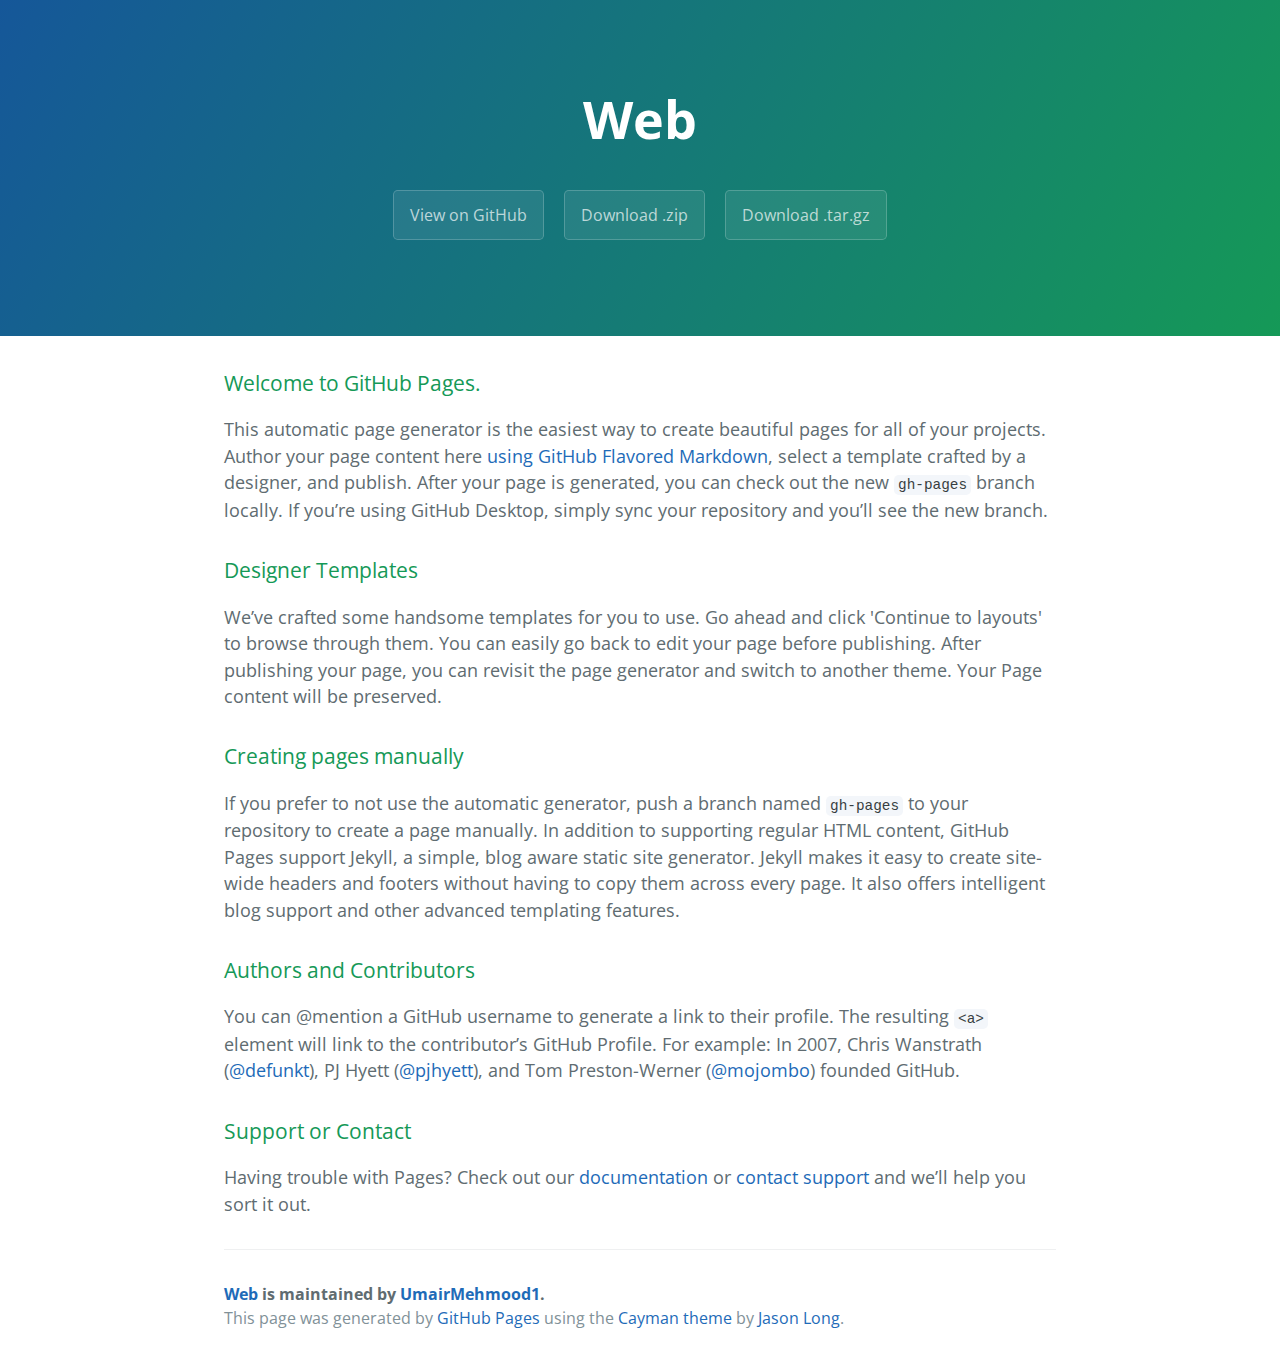
==== index.html @ 05098f0f "Create gh-pages branch via GitHub" ====
<!DOCTYPE html>
<html lang="en-us">
  <head>
    <meta charset="UTF-8">
    <title>Web by UmairMehmood1</title>
    <meta name="viewport" content="width=device-width, initial-scale=1">
    <link rel="stylesheet" type="text/css" href="stylesheets/normalize.css" media="screen">
    <link href='https://fonts.googleapis.com/css?family=Open+Sans:400,700' rel='stylesheet' type='text/css'>
    <link rel="stylesheet" type="text/css" href="stylesheets/stylesheet.css" media="screen">
    <link rel="stylesheet" type="text/css" href="stylesheets/github-light.css" media="screen">
  </head>
  <body>
    <section class="page-header">
      <h1 class="project-name">Web</h1>
      <h2 class="project-tagline"></h2>
      <a href="https://github.com/UmairMehmood1/Web" class="btn">View on GitHub</a>
      <a href="https://github.com/UmairMehmood1/Web/zipball/master" class="btn">Download .zip</a>
      <a href="https://github.com/UmairMehmood1/Web/tarball/master" class="btn">Download .tar.gz</a>
    </section>

    <section class="main-content">
      <h3>
<a id="welcome-to-github-pages" class="anchor" href="#welcome-to-github-pages" aria-hidden="true"><span aria-hidden="true" class="octicon octicon-link"></span></a>Welcome to GitHub Pages.</h3>

<p>This automatic page generator is the easiest way to create beautiful pages for all of your projects. Author your page content here <a href="https://guides.github.com/features/mastering-markdown/">using GitHub Flavored Markdown</a>, select a template crafted by a designer, and publish. After your page is generated, you can check out the new <code>gh-pages</code> branch locally. If you’re using GitHub Desktop, simply sync your repository and you’ll see the new branch.</p>

<h3>
<a id="designer-templates" class="anchor" href="#designer-templates" aria-hidden="true"><span aria-hidden="true" class="octicon octicon-link"></span></a>Designer Templates</h3>

<p>We’ve crafted some handsome templates for you to use. Go ahead and click 'Continue to layouts' to browse through them. You can easily go back to edit your page before publishing. After publishing your page, you can revisit the page generator and switch to another theme. Your Page content will be preserved.</p>

<h3>
<a id="creating-pages-manually" class="anchor" href="#creating-pages-manually" aria-hidden="true"><span aria-hidden="true" class="octicon octicon-link"></span></a>Creating pages manually</h3>

<p>If you prefer to not use the automatic generator, push a branch named <code>gh-pages</code> to your repository to create a page manually. In addition to supporting regular HTML content, GitHub Pages support Jekyll, a simple, blog aware static site generator. Jekyll makes it easy to create site-wide headers and footers without having to copy them across every page. It also offers intelligent blog support and other advanced templating features.</p>

<h3>
<a id="authors-and-contributors" class="anchor" href="#authors-and-contributors" aria-hidden="true"><span aria-hidden="true" class="octicon octicon-link"></span></a>Authors and Contributors</h3>

<p>You can @mention a GitHub username to generate a link to their profile. The resulting <code>&lt;a&gt;</code> element will link to the contributor’s GitHub Profile. For example: In 2007, Chris Wanstrath (<a href="https://github.com/defunkt" class="user-mention">@defunkt</a>), PJ Hyett (<a href="https://github.com/pjhyett" class="user-mention">@pjhyett</a>), and Tom Preston-Werner (<a href="https://github.com/mojombo" class="user-mention">@mojombo</a>) founded GitHub.</p>

<h3>
<a id="support-or-contact" class="anchor" href="#support-or-contact" aria-hidden="true"><span aria-hidden="true" class="octicon octicon-link"></span></a>Support or Contact</h3>

<p>Having trouble with Pages? Check out our <a href="https://help.github.com/pages">documentation</a> or <a href="https://github.com/contact">contact support</a> and we’ll help you sort it out.</p>

      <footer class="site-footer">
        <span class="site-footer-owner"><a href="https://github.com/UmairMehmood1/Web">Web</a> is maintained by <a href="https://github.com/UmairMehmood1">UmairMehmood1</a>.</span>

        <span class="site-footer-credits">This page was generated by <a href="https://pages.github.com">GitHub Pages</a> using the <a href="https://github.com/jasonlong/cayman-theme">Cayman theme</a> by <a href="https://twitter.com/jasonlong">Jason Long</a>.</span>
      </footer>

    </section>

  
  </body>
</html>
---- stylesheets/stylesheet.css ----
* {
  box-sizing: border-box; }

body {
  padding: 0;
  margin: 0;
  font-family: "Open Sans", "Helvetica Neue", Helvetica, Arial, sans-serif;
  font-size: 16px;
  line-height: 1.5;
  color: #606c71; }

a {
  color: #1e6bb8;
  text-decoration: none; }
  a:hover {
    text-decoration: underline; }

.btn {
  display: inline-block;
  margin-bottom: 1rem;
  color: rgba(255, 255, 255, 0.7);
  background-color: rgba(255, 255, 255, 0.08);
  border-color: rgba(255, 255, 255, 0.2);
  border-style: solid;
  border-width: 1px;
  border-radius: 0.3rem;
  transition: color 0.2s, background-color 0.2s, border-color 0.2s; }
  .btn + .btn {
    margin-left: 1rem; }

.btn:hover {
  color: rgba(255, 255, 255, 0.8);
  text-decoration: none;
  background-color: rgba(255, 255, 255, 0.2);
  border-color: rgba(255, 255, 255, 0.3); }

@media screen and (min-width: 64em) {
  .btn {
    padding: 0.75rem 1rem; } }

@media screen and (min-width: 42em) and (max-width: 64em) {
  .btn {
    padding: 0.6rem 0.9rem;
    font-size: 0.9rem; } }

@media screen and (max-width: 42em) {
  .btn {
    display: block;
    width: 100%;
    padding: 0.75rem;
    font-size: 0.9rem; }
    .btn + .btn {
      margin-top: 1rem;
      margin-left: 0; } }

.page-header {
  color: #fff;
  text-align: center;
  background-color: #159957;
  background-image: linear-gradient(120deg, #155799, #159957); }

@media screen and (min-width: 64em) {
  .page-header {
    padding: 5rem 6rem; } }

@media screen and (min-width: 42em) and (max-width: 64em) {
  .page-header {
    padding: 3rem 4rem; } }

@media screen and (max-width: 42em) {
  .page-header {
    padding: 2rem 1rem; } }

.project-name {
  margin-top: 0;
  margin-bottom: 0.1rem; }

@media screen and (min-width: 64em) {
  .project-name {
    font-size: 3.25rem; } }

@media screen and (min-width: 42em) and (max-width: 64em) {
  .project-name {
    font-size: 2.25rem; } }

@media screen and (max-width: 42em) {
  .project-name {
    font-size: 1.75rem; } }

.project-tagline {
  margin-bottom: 2rem;
  font-weight: normal;
  opacity: 0.7; }

@media screen and (min-width: 64em) {
  .project-tagline {
    font-size: 1.25rem; } }

@media screen and (min-width: 42em) and (max-width: 64em) {
  .project-tagline {
    font-size: 1.15rem; } }

@media screen and (max-width: 42em) {
  .project-tagline {
    font-size: 1rem; } }

.main-content :first-child {
  margin-top: 0; }
.main-content img {
  max-width: 100%; }
.main-content h1, .main-content h2, .main-content h3, .main-content h4, .main-content h5, .main-content h6 {
  margin-top: 2rem;
  margin-bottom: 1rem;
  font-weight: normal;
  color: #159957; }
.main-content p {
  margin-bottom: 1em; }
.main-content code {
  padding: 2px 4px;
  font-family: Consolas, "Liberation Mono", Menlo, Courier, monospace;
  font-size: 0.9rem;
  color: #383e41;
  background-color: #f3f6fa;
  border-radius: 0.3rem; }
.main-content pre {
  padding: 0.8rem;
  margin-top: 0;
  margin-bottom: 1rem;
  font: 1rem Consolas, "Liberation Mono", Menlo, Courier, monospace;
  color: #567482;
  word-wrap: normal;
  background-color: #f3f6fa;
  border: solid 1px #dce6f0;
  border-radius: 0.3rem; }
  .main-content pre > code {
    padding: 0;
    margin: 0;
    font-size: 0.9rem;
    color: #567482;
    word-break: normal;
    white-space: pre;
    background: transparent;
    border: 0; }
.main-content .highlight {
  margin-bottom: 1rem; }
  .main-content .highlight pre {
    margin-bottom: 0;
    word-break: normal; }
.main-content .highlight pre, .main-content pre {
  padding: 0.8rem;
  overflow: auto;
  font-size: 0.9rem;
  line-height: 1.45;
  border-radius: 0.3rem; }
.main-content pre code, .main-content pre tt {
  display: inline;
  max-width: initial;
  padding: 0;
  margin: 0;
  overflow: initial;
  line-height: inherit;
  word-wrap: normal;
  background-color: transparent;
  border: 0; }
  .main-content pre code:before, .main-content pre code:after, .main-content pre tt:before, .main-content pre tt:after {
    content: normal; }
.main-content ul, .main-content ol {
  margin-top: 0; }
.main-content blockquote {
  padding: 0 1rem;
  margin-left: 0;
  color: #819198;
  border-left: 0.3rem solid #dce6f0; }
  .main-content blockquote > :first-child {
    margin-top: 0; }
  .main-content blockquote > :last-child {
    margin-bottom: 0; }
.main-content table {
  display: block;
  width: 100%;
  overflow: auto;
  word-break: normal;
  word-break: keep-all; }
  .main-content table th {
    font-weight: bold; }
  .main-content table th, .main-content table td {
    padding: 0.5rem 1rem;
    border: 1px solid #e9ebec; }
.main-content dl {
  padding: 0; }
  .main-content dl dt {
    padding: 0;
    margin-top: 1rem;
    font-size: 1rem;
    font-weight: bold; }
  .main-content dl dd {
    padding: 0;
    margin-bottom: 1rem; }
.main-content hr {
  height: 2px;
  padding: 0;
  margin: 1rem 0;
  background-color: #eff0f1;
  border: 0; }

@media screen and (min-width: 64em) {
  .main-content {
    max-width: 64rem;
    padding: 2rem 6rem;
    margin: 0 auto;
    font-size: 1.1rem; } }

@media screen and (min-width: 42em) and (max-width: 64em) {
  .main-content {
    padding: 2rem 4rem;
    font-size: 1.1rem; } }

@media screen and (max-width: 42em) {
  .main-content {
    padding: 2rem 1rem;
    font-size: 1rem; } }

.site-footer {
  padding-top: 2rem;
  margin-top: 2rem;
  border-top: solid 1px #eff0f1; }

.site-footer-owner {
  display: block;
  font-weight: bold; }

.site-footer-credits {
  color: #819198; }

@media screen and (min-width: 64em) {
  .site-footer {
    font-size: 1rem; } }

@media screen and (min-width: 42em) and (max-width: 64em) {
  .site-footer {
    font-size: 1rem; } }

@media screen and (max-width: 42em) {
  .site-footer {
    font-size: 0.9rem; } }
---- stylesheets/github-light.css ----
/*
The MIT License (MIT)

Copyright (c) 2016 GitHub, Inc.

Permission is hereby granted, free of charge, to any person obtaining a copy
of this software and associated documentation files (the "Software"), to deal
in the Software without restriction, including without limitation the rights
to use, copy, modify, merge, publish, distribute, sublicense, and/or sell
copies of the Software, and to permit persons to whom the Software is
furnished to do so, subject to the following conditions:

The above copyright notice and this permission notice shall be included in all
copies or substantial portions of the Software.

THE SOFTWARE IS PROVIDED "AS IS", WITHOUT WARRANTY OF ANY KIND, EXPRESS OR
IMPLIED, INCLUDING BUT NOT LIMITED TO THE WARRANTIES OF MERCHANTABILITY,
FITNESS FOR A PARTICULAR PURPOSE AND NONINFRINGEMENT. IN NO EVENT SHALL THE
AUTHORS OR COPYRIGHT HOLDERS BE LIABLE FOR ANY CLAIM, DAMAGES OR OTHER
LIABILITY, WHETHER IN AN ACTION OF CONTRACT, TORT OR OTHERWISE, ARISING FROM,
OUT OF OR IN CONNECTION WITH THE SOFTWARE OR THE USE OR OTHER DEALINGS IN THE
SOFTWARE.

*/

.pl-c /* comment */ {
  color: #969896;
}

.pl-c1 /* constant, variable.other.constant, support, meta.property-name, support.constant, support.variable, meta.module-reference, markup.raw, meta.diff.header */,
.pl-s .pl-v /* string variable */ {
  color: #0086b3;
}

.pl-e /* entity */,
.pl-en /* entity.name */ {
  color: #795da3;
}

.pl-smi /* variable.parameter.function, storage.modifier.package, storage.modifier.import, storage.type.java, variable.other */,
.pl-s .pl-s1 /* string source */ {
  color: #333;
}

.pl-ent /* entity.name.tag */ {
  color: #63a35c;
}

.pl-k /* keyword, storage, storage.type */ {
  color: #a71d5d;
}

.pl-s /* string */,
.pl-pds /* punctuation.definition.string, string.regexp.character-class */,
.pl-s .pl-pse .pl-s1 /* string punctuation.section.embedded source */,
.pl-sr /* string.regexp */,
.pl-sr .pl-cce /* string.regexp constant.character.escape */,
.pl-sr .pl-sre /* string.regexp source.ruby.embedded */,
.pl-sr .pl-sra /* string.regexp string.regexp.arbitrary-repitition */ {
  color: #183691;
}

.pl-v /* variable */ {
  color: #ed6a43;
}

.pl-id /* invalid.deprecated */ {
  color: #b52a1d;
}

.pl-ii /* invalid.illegal */ {
  color: #f8f8f8;
  background-color: #b52a1d;
}

.pl-sr .pl-cce /* string.regexp constant.character.escape */ {
  font-weight: bold;
  color: #63a35c;
}

.pl-ml /* markup.list */ {
  color: #693a17;
}

.pl-mh /* markup.heading */,
.pl-mh .pl-en /* markup.heading entity.name */,
.pl-ms /* meta.separator */ {
  font-weight: bold;
  color: #1d3e81;
}

.pl-mq /* markup.quote */ {
  color: #008080;
}

.pl-mi /* markup.italic */ {
  font-style: italic;
  color: #333;
}

.pl-mb /* markup.bold */ {
  font-weight: bold;
  color: #333;
}

.pl-md /* markup.deleted, meta.diff.header.from-file */ {
  color: #bd2c00;
  background-color: #ffecec;
}

.pl-mi1 /* markup.inserted, meta.diff.header.to-file */ {
  color: #55a532;
  background-color: #eaffea;
}

.pl-mdr /* meta.diff.range */ {
  font-weight: bold;
  color: #795da3;
}

.pl-mo /* meta.output */ {
  color: #1d3e81;
}
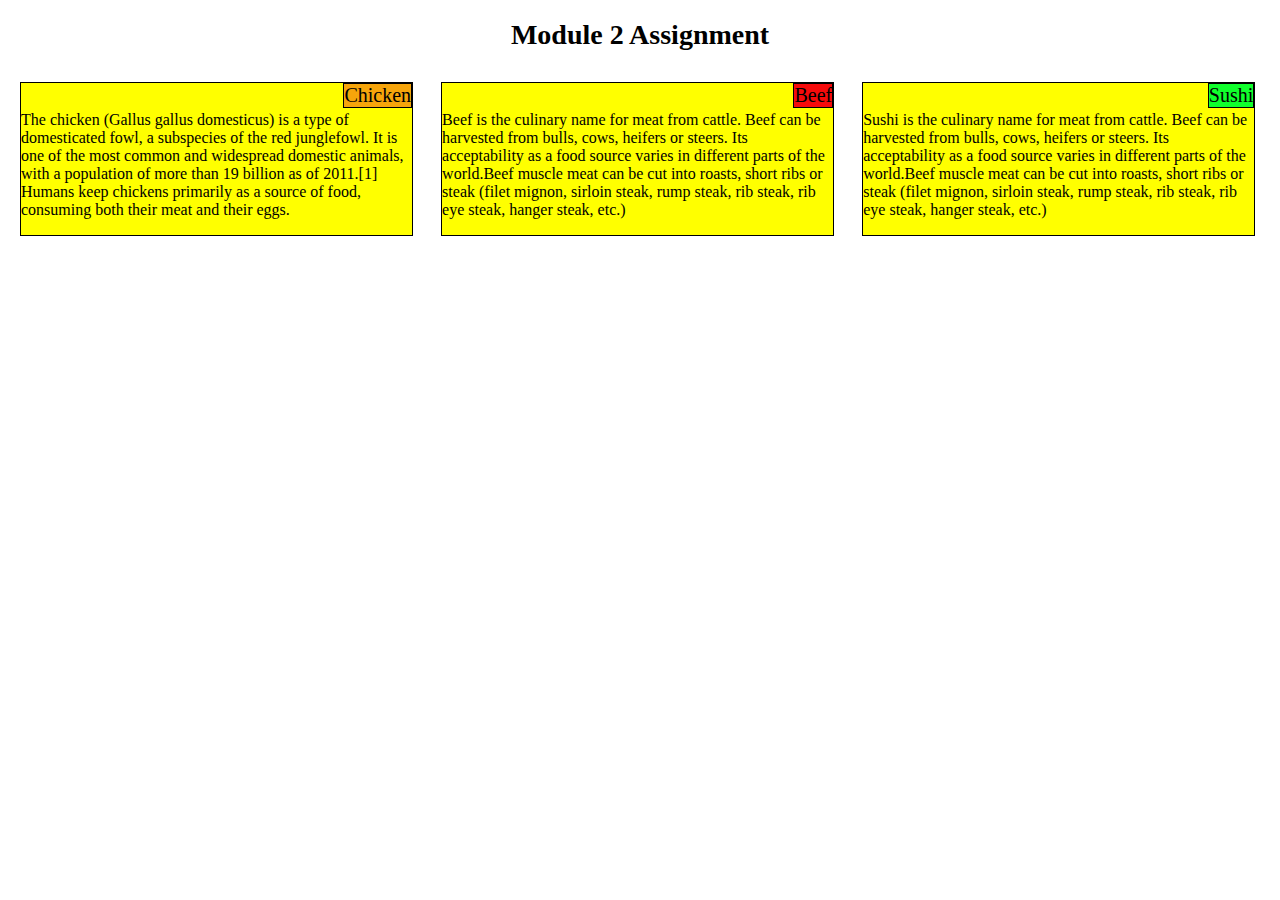
==== commit 9ccc91ed: "Add files via upload" ====
--- a/index.html
+++ b/index.html
@@ -1,57 +1,32 @@
-<!DOCTYPE html>
-<html lang="en-us">
-  <head>
-    <meta charset="UTF-8">
-    <title>Web by UmairMehmood1</title>
-    <meta name="viewport" content="width=device-width, initial-scale=1">
-    <link rel="stylesheet" type="text/css" href="stylesheets/normalize.css" media="screen">
-    <link href='https://fonts.googleapis.com/css?family=Open+Sans:400,700' rel='stylesheet' type='text/css'>
-    <link rel="stylesheet" type="text/css" href="stylesheets/stylesheet.css" media="screen">
-    <link rel="stylesheet" type="text/css" href="stylesheets/github-light.css" media="screen">
-  </head>
-  <body>
-    <section class="page-header">
-      <h1 class="project-name">Web</h1>
-      <h2 class="project-tagline"></h2>
-      <a href="https://github.com/UmairMehmood1/Web" class="btn">View on GitHub</a>
-      <a href="https://github.com/UmairMehmood1/Web/zipball/master" class="btn">Download .zip</a>
-      <a href="https://github.com/UmairMehmood1/Web/tarball/master" class="btn">Download .tar.gz</a>
-    </section>
-
-    <section class="main-content">
-      <h3>
-<a id="welcome-to-github-pages" class="anchor" href="#welcome-to-github-pages" aria-hidden="true"><span aria-hidden="true" class="octicon octicon-link"></span></a>Welcome to GitHub Pages.</h3>
-
-<p>This automatic page generator is the easiest way to create beautiful pages for all of your projects. Author your page content here <a href="https://guides.github.com/features/mastering-markdown/">using GitHub Flavored Markdown</a>, select a template crafted by a designer, and publish. After your page is generated, you can check out the new <code>gh-pages</code> branch locally. If you’re using GitHub Desktop, simply sync your repository and you’ll see the new branch.</p>
-
-<h3>
-<a id="designer-templates" class="anchor" href="#designer-templates" aria-hidden="true"><span aria-hidden="true" class="octicon octicon-link"></span></a>Designer Templates</h3>
-
-<p>We’ve crafted some handsome templates for you to use. Go ahead and click 'Continue to layouts' to browse through them. You can easily go back to edit your page before publishing. After publishing your page, you can revisit the page generator and switch to another theme. Your Page content will be preserved.</p>
-
-<h3>
-<a id="creating-pages-manually" class="anchor" href="#creating-pages-manually" aria-hidden="true"><span aria-hidden="true" class="octicon octicon-link"></span></a>Creating pages manually</h3>
-
-<p>If you prefer to not use the automatic generator, push a branch named <code>gh-pages</code> to your repository to create a page manually. In addition to supporting regular HTML content, GitHub Pages support Jekyll, a simple, blog aware static site generator. Jekyll makes it easy to create site-wide headers and footers without having to copy them across every page. It also offers intelligent blog support and other advanced templating features.</p>
-
-<h3>
-<a id="authors-and-contributors" class="anchor" href="#authors-and-contributors" aria-hidden="true"><span aria-hidden="true" class="octicon octicon-link"></span></a>Authors and Contributors</h3>
-
-<p>You can @mention a GitHub username to generate a link to their profile. The resulting <code>&lt;a&gt;</code> element will link to the contributor’s GitHub Profile. For example: In 2007, Chris Wanstrath (<a href="https://github.com/defunkt" class="user-mention">@defunkt</a>), PJ Hyett (<a href="https://github.com/pjhyett" class="user-mention">@pjhyett</a>), and Tom Preston-Werner (<a href="https://github.com/mojombo" class="user-mention">@mojombo</a>) founded GitHub.</p>
-
-<h3>
-<a id="support-or-contact" class="anchor" href="#support-or-contact" aria-hidden="true"><span aria-hidden="true" class="octicon octicon-link"></span></a>Support or Contact</h3>
-
-<p>Having trouble with Pages? Check out our <a href="https://help.github.com/pages">documentation</a> or <a href="https://github.com/contact">contact support</a> and we’ll help you sort it out.</p>
-
-      <footer class="site-footer">
-        <span class="site-footer-owner"><a href="https://github.com/UmairMehmood1/Web">Web</a> is maintained by <a href="https://github.com/UmairMehmood1">UmairMehmood1</a>.</span>
-
-        <span class="site-footer-credits">This page was generated by <a href="https://pages.github.com">GitHub Pages</a> using the <a href="https://github.com/jasonlong/cayman-theme">Cayman theme</a> by <a href="https://twitter.com/jasonlong">Jason Long</a>.</span>
-      </footer>
-
-    </section>
-
-  
-  </body>
-</html>
+<!DOCTYPE html>
+<html>
+<head>
+	<title></title>
+	<link rel="stylesheet" type="text/css" href="css/main.css">
+
+</head>
+<body>
+<h1>Module 2 Assignment</h1>
+
+<section id="section1">
+	<div class="content">
+		<div class="title">Chicken</div>
+		<p>The chicken (Gallus gallus domesticus) is a type of domesticated fowl, a subspecies of the red junglefowl. It is one of the most common and widespread domestic animals, with a population of more than 19 billion as of 2011.[1] Humans keep chickens primarily as a source of food, consuming both their meat and their eggs.</p>		
+	</div>
+</section>
+
+<section id="section2">
+	<div class="content">
+		<div class="title">Beef</div>
+		<p>Beef is the culinary name for meat from cattle. Beef can be harvested from bulls, cows, heifers or steers. Its acceptability as a food source varies in different parts of the world.Beef muscle meat can be cut into roasts, short ribs or steak (filet mignon, sirloin steak, rump steak, rib steak, rib eye steak, hanger steak, etc.)</p>
+	</div>
+</section>
+
+<section id="section3">
+	<div class="content">
+		<div class="title">Sushi</div>
+		<p>Sushi is the culinary name for meat from cattle. Beef can be harvested from bulls, cows, heifers or steers. Its acceptability as a food source varies in different parts of the world.Beef muscle meat can be cut into roasts, short ribs or steak (filet mignon, sirloin steak, rump steak, rib steak, rib eye steak, hanger steak, etc.)</p>
+	</div>
+</section>
+</body>
+</html>--- a/css/main.css
+++ b/css/main.css
@@ -0,0 +1,84 @@
+* { box-sizing: border-box; }
+ 
+ body {
+ 	font-family: georgia;
+ }
+
+ h1 {
+ 	font-size: 1.75rem;
+ text-align: center;
+ }
+ .title {
+	border: 1px solid black;
+ 	font-size: 1.25rem;
+  
+ position: absolute;
+ 	top: 0;
+ 	right: 0;
+ }
+
+ #section1, #section2, #section3 {
+ 	 	padding: 12px;
+}
+
+ #section1 .content, #section2 .content, #section3 .content {
+ 	position: relative;
+ 	border:1px solid black;
+ 	padding-top: 12px;
+
+ font-size: 1rem;
+ 	background-color: #FFFF00; 
+ }
+ 
+#section1 .title {
+	background-color: #f6a50b;
+}
+
+#section2 .title {
+	background-color: #f60b0b;
+}
+
+#section3 .title {
+	background-color: #10ff2c;
+}
+
+/* desktop  */
+@media only screen and (min-width: 992px) {
+	#section1, #section2, #section3 {
+		display: inline-block;
+		width: 33%;
+	} 
+}
+
+/*tablet*/
+@media only screen and (min-width:768px) and (max-width: 991px) {
+	#section1, #section2, #section3 {
+		display: inline-block;
+	} 
+
+	
+	
+	#section1, #section2 {
+		width: 49.8%;
+	}
+
+	
+	
+	
+	#section3 {
+		width: 100%
+	}
+
+}
+
+
+
+/*mobile*/
+@media only screen and (max-width: 767px) {
+	#section1, #section2, #section3 {
+		width: 100%;
+
+	display: inline-block;
+	} 
+
+}